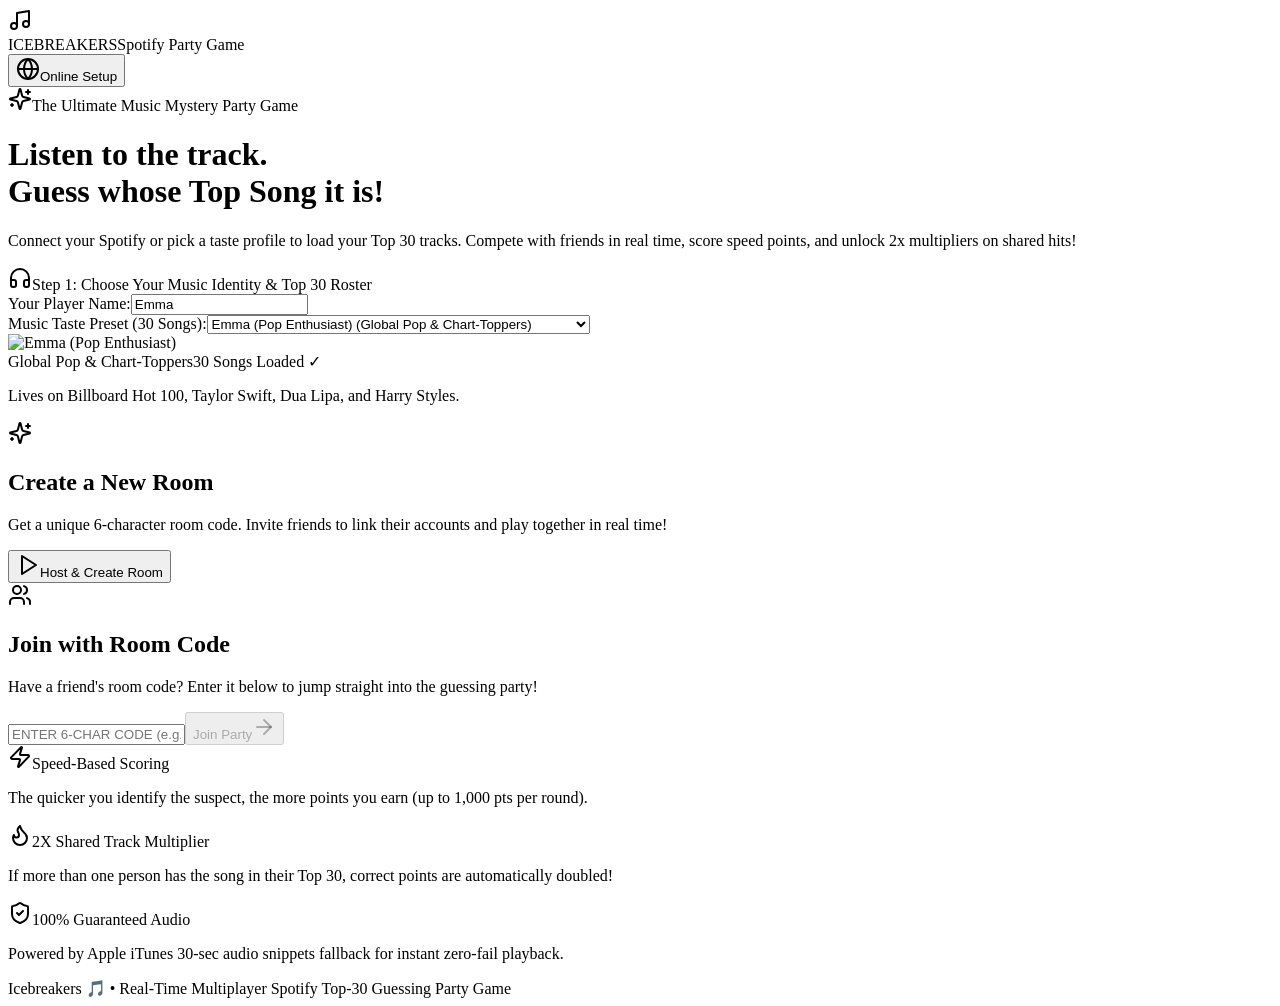
==== index.html @ 99d9b310 "deploy: 02d88da99a52c75f4b98656efeb0865c8ddc6898" ====
<!DOCTYPE html><!--7uxMRRBVd3U_8EMYJGKDu--><html lang="en" class="dark"><head><meta charSet="utf-8"/><meta name="viewport" content="width=device-width, initial-scale=1"/><link rel="preload" as="image" href="https://images.unsplash.com/photo-1494790108377-be9c29b29330?w=150&amp;auto=format&amp;fit=crop"/><link rel="stylesheet" href="/Snippetle/_next/static/css/ee4840bbb4795c56.css" data-precedence="next"/><link rel="preload" as="script" fetchPriority="low" href="/Snippetle/_next/static/chunks/webpack-c650216bf99b0a45.js"/><script src="/Snippetle/_next/static/chunks/4bd1b696-c023c6e3521b1417.js" async=""></script><script src="/Snippetle/_next/static/chunks/255-3718f4b96be80404.js" async=""></script><script src="/Snippetle/_next/static/chunks/main-app-ecd61a5acfb5d22f.js" async=""></script><script src="/Snippetle/_next/static/chunks/370-4c64b33098efb348.js" async=""></script><script src="/Snippetle/_next/static/chunks/app/page-661d3372165bf95f.js" async=""></script><title>Icebreakers 🎵 - Spotify Top-30 Music Mystery Party Game</title><meta name="description" content="The real-time multiplayer music mystery game. Link your Spotify Top 30, listen to 30s snippets, and guess which friend listens to the track!"/><script src="/Snippetle/_next/static/chunks/polyfills-42372ed130431b0a.js" noModule=""></script></head><body class="bg-songless-bg text-songless-text antialiased min-h-screen"><div hidden=""><!--$--><!--/$--></div><div class="min-h-screen bg-[#0a0a0c] text-white selection:bg-emerald-500 selection:text-black flex flex-col justify-between"><header class="py-4 px-6 sm:px-12 border-b border-neutral-800/80 bg-neutral-950/60 backdrop-blur-xl sticky top-0 z-50"><div class="max-w-6xl mx-auto flex items-center justify-between"><div class="flex items-center gap-3"><div class="p-2.5 bg-gradient-to-tr from-emerald-500 to-teal-400 rounded-2xl text-black shadow-lg shadow-emerald-500/20"><svg xmlns="http://www.w3.org/2000/svg" width="24" height="24" viewBox="0 0 24 24" fill="none" stroke="currentColor" stroke-width="2" stroke-linecap="round" stroke-linejoin="round" class="lucide lucide-music w-5 h-5 stroke-[2.5]"><path d="M9 18V5l12-2v13"></path><circle cx="6" cy="18" r="3"></circle><circle cx="18" cy="16" r="3"></circle></svg></div><div><span class="font-black text-xl tracking-tight text-white font-sans">ICEBREAKERS</span><span class="ml-2 bg-emerald-500/20 text-emerald-400 text-[10px] font-black px-2 py-0.5 rounded-full uppercase tracking-wider border border-emerald-500/30">Spotify Party Game</span></div></div><div class="flex items-center gap-3"><button class="flex items-center gap-1.5 px-3.5 py-1.5 rounded-xl bg-neutral-900 hover:bg-neutral-800 border border-neutral-800 text-xs font-semibold text-neutral-300 hover:text-white transition shadow-sm" title="Configure Online Play for different networks"><svg xmlns="http://www.w3.org/2000/svg" width="24" height="24" viewBox="0 0 24 24" fill="none" stroke="currentColor" stroke-width="2" stroke-linecap="round" stroke-linejoin="round" class="lucide lucide-globe w-3.5 h-3.5 text-purple-400"><circle cx="12" cy="12" r="10"></circle><path d="M12 2a14.5 14.5 0 0 0 0 20 14.5 14.5 0 0 0 0-20"></path><path d="M2 12h20"></path></svg><span>Online Setup</span></button></div></div></header><main class="max-w-5xl mx-auto px-4 sm:px-6 py-12 space-y-12"><div class="text-center space-y-4 max-w-3xl mx-auto"><div class="inline-flex items-center gap-2 px-4 py-1.5 rounded-full bg-emerald-500/10 border border-emerald-500/30 text-emerald-400 text-xs font-black uppercase tracking-widest animate-pulse"><svg xmlns="http://www.w3.org/2000/svg" width="24" height="24" viewBox="0 0 24 24" fill="none" stroke="currentColor" stroke-width="2" stroke-linecap="round" stroke-linejoin="round" class="lucide lucide-sparkles w-4 h-4 text-emerald-400"><path d="M9.937 15.5A2 2 0 0 0 8.5 14.063l-6.135-1.582a.5.5 0 0 1 0-.962L8.5 9.936A2 2 0 0 0 9.937 8.5l1.582-6.135a.5.5 0 0 1 .963 0L14.063 8.5A2 2 0 0 0 15.5 9.937l6.135 1.581a.5.5 0 0 1 0 .964L15.5 14.063a2 2 0 0 0-1.437 1.437l-1.582 6.135a.5.5 0 0 1-.963 0z"></path><path d="M20 3v4"></path><path d="M22 5h-4"></path><path d="M4 17v2"></path><path d="M5 18H3"></path></svg>The Ultimate Music Mystery Party Game</div><h1 class="text-4xl sm:text-6xl font-black text-white tracking-tight leading-tight">Listen to the track. <br/><span class="bg-gradient-to-r from-emerald-400 via-teal-300 to-cyan-400 bg-clip-text text-transparent">Guess whose Top Song it is!</span></h1><p class="text-neutral-400 text-base sm:text-lg max-w-2xl mx-auto">Connect your Spotify or pick a taste profile to load your Top 30 tracks. Compete with friends in real time, score speed points, and unlock 2x multipliers on shared hits!</p></div><div class="bg-neutral-900/80 border border-neutral-800 rounded-3xl p-6 sm:p-8 shadow-2xl backdrop-blur-xl"><div class="flex items-center gap-2 mb-4 text-xs font-bold uppercase tracking-widest text-emerald-400"><svg xmlns="http://www.w3.org/2000/svg" width="24" height="24" viewBox="0 0 24 24" fill="none" stroke="currentColor" stroke-width="2" stroke-linecap="round" stroke-linejoin="round" class="lucide lucide-headphones w-4 h-4"><path d="M3 14h3a2 2 0 0 1 2 2v3a2 2 0 0 1-2 2H5a2 2 0 0 1-2-2v-7a9 9 0 0 1 18 0v7a2 2 0 0 1-2 2h-1a2 2 0 0 1-2-2v-3a2 2 0 0 1 2-2h3"></path></svg>Step 1: Choose Your Music Identity &amp; Top 30 Roster</div><div class="grid grid-cols-1 sm:grid-cols-2 gap-4 mb-6"><div><label class="block text-xs font-semibold text-neutral-300 mb-1.5">Your Player Name:</label><input type="text" class="w-full bg-neutral-950 border border-neutral-800 rounded-2xl px-4 py-3 text-white text-sm font-semibold focus:outline-none focus:border-emerald-500 transition" placeholder="Enter your name" value="Emma"/></div><div><label class="block text-xs font-semibold text-neutral-300 mb-1.5">Music Taste Preset (30 Songs):</label><select class="w-full bg-neutral-950 border border-neutral-800 rounded-2xl px-4 py-3 text-white text-sm font-semibold focus:outline-none focus:border-emerald-500 transition"><option value="pop_superstar" selected="">Emma (Pop Enthusiast)<!-- --> (<!-- -->Global Pop &amp; Chart-Toppers<!-- -->)</option><option value="hiphop_head">Marcus (Hip-Hop &amp; R&amp;B)<!-- --> (<!-- -->Hip-Hop &amp; Trap &amp; R&amp;B<!-- -->)</option><option value="desi_vibes">Aarav (Bollywood &amp; Desi)<!-- --> (<!-- -->Bollywood &amp; Punjabi &amp; Indie Desi<!-- -->)</option><option value="indie_dreamer">Chloe (Indie &amp; Alt-Rock)<!-- --> (<!-- -->Indie Rock &amp; Bedroom Pop<!-- -->)</option><option value="rock_legend">David (Classic &amp; Hard Rock)<!-- --> (<!-- -->Classic Rock &amp; 90s Grunge<!-- -->)</option></select></div></div><div class="flex items-center gap-4 bg-neutral-950/70 p-4 rounded-2xl border border-neutral-800/80"><img src="https://images.unsplash.com/photo-1494790108377-be9c29b29330?w=150&amp;auto=format&amp;fit=crop" alt="Emma (Pop Enthusiast)" class="w-14 h-14 rounded-2xl object-cover border-2 border-emerald-500/60 flex-shrink-0"/><div class="flex-1 min-w-0"><div class="flex items-center justify-between"><span class="font-bold text-white text-sm">Global Pop &amp; Chart-Toppers</span><span class="text-xs text-emerald-400 font-semibold bg-emerald-500/10 px-2 py-0.5 rounded-md">30 Songs Loaded ✓</span></div><p class="text-xs text-neutral-400 mt-1 line-clamp-1">Lives on Billboard Hot 100, Taylor Swift, Dua Lipa, and Harry Styles.</p></div></div></div><div class="grid grid-cols-1 md:grid-cols-2 gap-6"><div class="bg-gradient-to-br from-neutral-900 via-neutral-900/90 to-neutral-950 border border-neutral-800 hover:border-neutral-700 rounded-3xl p-8 shadow-2xl flex flex-col justify-between space-y-6 group transition"><div class="space-y-3"><div class="w-12 h-12 rounded-2xl bg-emerald-500/20 border border-emerald-500/40 flex items-center justify-center text-emerald-400 group-hover:scale-110 transition-transform"><svg xmlns="http://www.w3.org/2000/svg" width="24" height="24" viewBox="0 0 24 24" fill="none" stroke="currentColor" stroke-width="2" stroke-linecap="round" stroke-linejoin="round" class="lucide lucide-sparkles w-6 h-6"><path d="M9.937 15.5A2 2 0 0 0 8.5 14.063l-6.135-1.582a.5.5 0 0 1 0-.962L8.5 9.936A2 2 0 0 0 9.937 8.5l1.582-6.135a.5.5 0 0 1 .963 0L14.063 8.5A2 2 0 0 0 15.5 9.937l6.135 1.581a.5.5 0 0 1 0 .964L15.5 14.063a2 2 0 0 0-1.437 1.437l-1.582 6.135a.5.5 0 0 1-.963 0z"></path><path d="M20 3v4"></path><path d="M22 5h-4"></path><path d="M4 17v2"></path><path d="M5 18H3"></path></svg></div><h2 class="text-2xl font-black text-white">Create a New Room</h2><p class="text-neutral-400 text-sm">Get a unique 6-character room code. Invite friends to link their accounts and play together in real time!</p></div><button class="w-full flex items-center justify-center gap-2 py-4 px-6 bg-gradient-to-r from-emerald-500 to-teal-400 hover:from-emerald-400 hover:to-teal-300 text-black font-black text-sm uppercase tracking-wider rounded-2xl shadow-xl shadow-emerald-500/20 transition active:scale-95"><svg xmlns="http://www.w3.org/2000/svg" width="24" height="24" viewBox="0 0 24 24" fill="none" stroke="currentColor" stroke-width="2" stroke-linecap="round" stroke-linejoin="round" class="lucide lucide-play w-4 h-4 fill-current"><polygon points="6 3 20 12 6 21 6 3"></polygon></svg>Host &amp; Create Room</button></div><div class="bg-gradient-to-br from-neutral-900 via-neutral-900/90 to-neutral-950 border border-neutral-800 hover:border-neutral-700 rounded-3xl p-8 shadow-2xl flex flex-col justify-between space-y-6 group transition"><div class="space-y-3"><div class="w-12 h-12 rounded-2xl bg-purple-500/20 border border-purple-500/40 flex items-center justify-center text-purple-400 group-hover:scale-110 transition-transform"><svg xmlns="http://www.w3.org/2000/svg" width="24" height="24" viewBox="0 0 24 24" fill="none" stroke="currentColor" stroke-width="2" stroke-linecap="round" stroke-linejoin="round" class="lucide lucide-users w-6 h-6"><path d="M16 21v-2a4 4 0 0 0-4-4H6a4 4 0 0 0-4 4v2"></path><circle cx="9" cy="7" r="4"></circle><path d="M22 21v-2a4 4 0 0 0-3-3.87"></path><path d="M16 3.13a4 4 0 0 1 0 7.75"></path></svg></div><h2 class="text-2xl font-black text-white">Join with Room Code</h2><p class="text-neutral-400 text-sm">Have a friend&#x27;s room code? Enter it below to jump straight into the guessing party!</p></div><form class="space-y-3"><input type="text" placeholder="ENTER 6-CHAR CODE (e.g. PARTY8)" maxLength="8" class="w-full bg-neutral-950 border border-neutral-700 rounded-2xl px-4 py-3 text-center text-white font-mono font-bold tracking-widest text-lg focus:outline-none focus:border-purple-500 transition" value=""/><button type="submit" disabled="" class="w-full flex items-center justify-center gap-2 py-4 px-6 bg-neutral-800 hover:bg-neutral-700 disabled:opacity-50 text-white font-black text-sm uppercase tracking-wider rounded-2xl transition border border-neutral-700 active:scale-95">Join Party<svg xmlns="http://www.w3.org/2000/svg" width="24" height="24" viewBox="0 0 24 24" fill="none" stroke="currentColor" stroke-width="2" stroke-linecap="round" stroke-linejoin="round" class="lucide lucide-arrow-right w-4 h-4"><path d="M5 12h14"></path><path d="m12 5 7 7-7 7"></path></svg></button></form></div></div><div class="grid grid-cols-1 sm:grid-cols-3 gap-6 pt-6"><div class="bg-neutral-900/40 border border-neutral-800/80 rounded-2xl p-5 space-y-2"><div class="flex items-center gap-2 text-emerald-400 font-bold text-sm"><svg xmlns="http://www.w3.org/2000/svg" width="24" height="24" viewBox="0 0 24 24" fill="none" stroke="currentColor" stroke-width="2" stroke-linecap="round" stroke-linejoin="round" class="lucide lucide-zap w-4 h-4"><path d="M4 14a1 1 0 0 1-.78-1.63l9.9-10.2a.5.5 0 0 1 .86.46l-1.92 6.02A1 1 0 0 0 13 10h7a1 1 0 0 1 .78 1.63l-9.9 10.2a.5.5 0 0 1-.86-.46l1.92-6.02A1 1 0 0 0 11 14z"></path></svg>Speed-Based Scoring</div><p class="text-xs text-neutral-400">The quicker you identify the suspect, the more points you earn (up to 1,000 pts per round).</p></div><div class="bg-neutral-900/40 border border-neutral-800/80 rounded-2xl p-5 space-y-2"><div class="flex items-center gap-2 text-amber-400 font-bold text-sm"><svg xmlns="http://www.w3.org/2000/svg" width="24" height="24" viewBox="0 0 24 24" fill="none" stroke="currentColor" stroke-width="2" stroke-linecap="round" stroke-linejoin="round" class="lucide lucide-flame w-4 h-4"><path d="M8.5 14.5A2.5 2.5 0 0 0 11 12c0-1.38-.5-2-1-3-1.072-2.143-.224-4.054 2-6 .5 2.5 2 4.9 4 6.5 2 1.6 3 3.5 3 5.5a7 7 0 1 1-14 0c0-1.153.433-2.294 1-3a2.5 2.5 0 0 0 2.5 2.5z"></path></svg>2X Shared Track Multiplier</div><p class="text-xs text-neutral-400">If more than one person has the song in their Top 30, correct points are automatically doubled!</p></div><div class="bg-neutral-900/40 border border-neutral-800/80 rounded-2xl p-5 space-y-2"><div class="flex items-center gap-2 text-purple-400 font-bold text-sm"><svg xmlns="http://www.w3.org/2000/svg" width="24" height="24" viewBox="0 0 24 24" fill="none" stroke="currentColor" stroke-width="2" stroke-linecap="round" stroke-linejoin="round" class="lucide lucide-shield-check w-4 h-4"><path d="M20 13c0 5-3.5 7.5-7.66 8.95a1 1 0 0 1-.67-.01C7.5 20.5 4 18 4 13V6a1 1 0 0 1 1-1c2 0 4.5-1.2 6.24-2.72a1.17 1.17 0 0 1 1.52 0C14.51 3.81 17 5 19 5a1 1 0 0 1 1 1z"></path><path d="m9 12 2 2 4-4"></path></svg>100% Guaranteed Audio</div><p class="text-xs text-neutral-400">Powered by Apple iTunes 30-sec audio snippets fallback for instant zero-fail playback.</p></div></div></main><footer class="py-6 border-t border-neutral-800/60 text-center text-xs text-neutral-500">Icebreakers 🎵 • Real-Time Multiplayer Spotify Top-30 Guessing Party Game</footer></div><!--$--><!--/$--><script src="/Snippetle/_next/static/chunks/webpack-c650216bf99b0a45.js" id="_R_" async=""></script><script>(self.__next_f=self.__next_f||[]).push([0])</script><script>self.__next_f.push([1,"1:\"$Sreact.fragment\"\n2:I[9766,[],\"\"]\n3:I[8924,[],\"\"]\n4:I[1959,[],\"ClientPageRoot\"]\n5:I[5719,[\"370\",\"static/chunks/370-4c64b33098efb348.js\",\"974\",\"static/chunks/app/page-661d3372165bf95f.js\"],\"default\"]\n8:I[4431,[],\"OutletBoundary\"]\na:I[5278,[],\"AsyncMetadataOutlet\"]\nc:I[4431,[],\"ViewportBoundary\"]\ne:I[4431,[],\"MetadataBoundary\"]\nf:\"$Sreact.suspense\"\n11:I[7150,[],\"\"]\n:HL[\"/Snippetle/_next/static/css/ee4840bbb4795c56.css\",\"style\"]\n"])</script><script>self.__next_f.push([1,"0:{\"P\":null,\"b\":\"7uxMRRBVd3U-8EMYJGKDu\",\"p\":\"/Snippetle\",\"c\":[\"\",\"\"],\"i\":false,\"f\":[[[\"\",{\"children\":[\"__PAGE__\",{}]},\"$undefined\",\"$undefined\",true],[\"\",[\"$\",\"$1\",\"c\",{\"children\":[[[\"$\",\"link\",\"0\",{\"rel\":\"stylesheet\",\"href\":\"/Snippetle/_next/static/css/ee4840bbb4795c56.css\",\"precedence\":\"next\",\"crossOrigin\":\"$undefined\",\"nonce\":\"$undefined\"}]],[\"$\",\"html\",null,{\"lang\":\"en\",\"className\":\"dark\",\"children\":[\"$\",\"body\",null,{\"className\":\"bg-songless-bg text-songless-text antialiased min-h-screen\",\"children\":[\"$\",\"$L2\",null,{\"parallelRouterKey\":\"children\",\"error\":\"$undefined\",\"errorStyles\":\"$undefined\",\"errorScripts\":\"$undefined\",\"template\":[\"$\",\"$L3\",null,{}],\"templateStyles\":\"$undefined\",\"templateScripts\":\"$undefined\",\"notFound\":[[[\"$\",\"title\",null,{\"children\":\"404: This page could not be found.\"}],[\"$\",\"div\",null,{\"style\":{\"fontFamily\":\"system-ui,\\\"Segoe UI\\\",Roboto,Helvetica,Arial,sans-serif,\\\"Apple Color Emoji\\\",\\\"Segoe UI Emoji\\\"\",\"height\":\"100vh\",\"textAlign\":\"center\",\"display\":\"flex\",\"flexDirection\":\"column\",\"alignItems\":\"center\",\"justifyContent\":\"center\"},\"children\":[\"$\",\"div\",null,{\"children\":[[\"$\",\"style\",null,{\"dangerouslySetInnerHTML\":{\"__html\":\"body{color:#000;background:#fff;margin:0}.next-error-h1{border-right:1px solid rgba(0,0,0,.3)}@media (prefers-color-scheme:dark){body{color:#fff;background:#000}.next-error-h1{border-right:1px solid rgba(255,255,255,.3)}}\"}}],[\"$\",\"h1\",null,{\"className\":\"next-error-h1\",\"style\":{\"display\":\"inline-block\",\"margin\":\"0 20px 0 0\",\"padding\":\"0 23px 0 0\",\"fontSize\":24,\"fontWeight\":500,\"verticalAlign\":\"top\",\"lineHeight\":\"49px\"},\"children\":404}],[\"$\",\"div\",null,{\"style\":{\"display\":\"inline-block\"},\"children\":[\"$\",\"h2\",null,{\"style\":{\"fontSize\":14,\"fontWeight\":400,\"lineHeight\":\"49px\",\"margin\":0},\"children\":\"This page could not be found.\"}]}]]}]}]],[]],\"forbidden\":\"$undefined\",\"unauthorized\":\"$undefined\"}]}]}]]}],{\"children\":[\"__PAGE__\",[\"$\",\"$1\",\"c\",{\"children\":[[\"$\",\"$L4\",null,{\"Component\":\"$5\",\"searchParams\":{},\"params\":{},\"promises\":[\"$@6\",\"$@7\"]}],null,[\"$\",\"$L8\",null,{\"children\":[\"$L9\",[\"$\",\"$La\",null,{\"promise\":\"$@b\"}]]}]]}],{},null,false]},null,false],[\"$\",\"$1\",\"h\",{\"children\":[null,[[\"$\",\"$Lc\",null,{\"children\":\"$Ld\"}],null],[\"$\",\"$Le\",null,{\"children\":[\"$\",\"div\",null,{\"hidden\":true,\"children\":[\"$\",\"$f\",null,{\"fallback\":null,\"children\":\"$L10\"}]}]}]]}],false]],\"m\":\"$undefined\",\"G\":[\"$11\",[]],\"s\":false,\"S\":true}\n"])</script><script>self.__next_f.push([1,"6:{}\n7:\"$0:f:0:1:2:children:1:props:children:0:props:params\"\n"])</script><script>self.__next_f.push([1,"d:[[\"$\",\"meta\",\"0\",{\"charSet\":\"utf-8\"}],[\"$\",\"meta\",\"1\",{\"name\":\"viewport\",\"content\":\"width=device-width, initial-scale=1\"}]]\n9:null\n"])</script><script>self.__next_f.push([1,"b:{\"metadata\":[[\"$\",\"title\",\"0\",{\"children\":\"Icebreakers 🎵 - Spotify Top-30 Music Mystery Party Game\"}],[\"$\",\"meta\",\"1\",{\"name\":\"description\",\"content\":\"The real-time multiplayer music mystery game. Link your Spotify Top 30, listen to 30s snippets, and guess which friend listens to the track!\"}]],\"error\":null,\"digest\":\"$undefined\"}\n"])</script><script>self.__next_f.push([1,"10:\"$b:metadata\"\n"])</script></body></html>
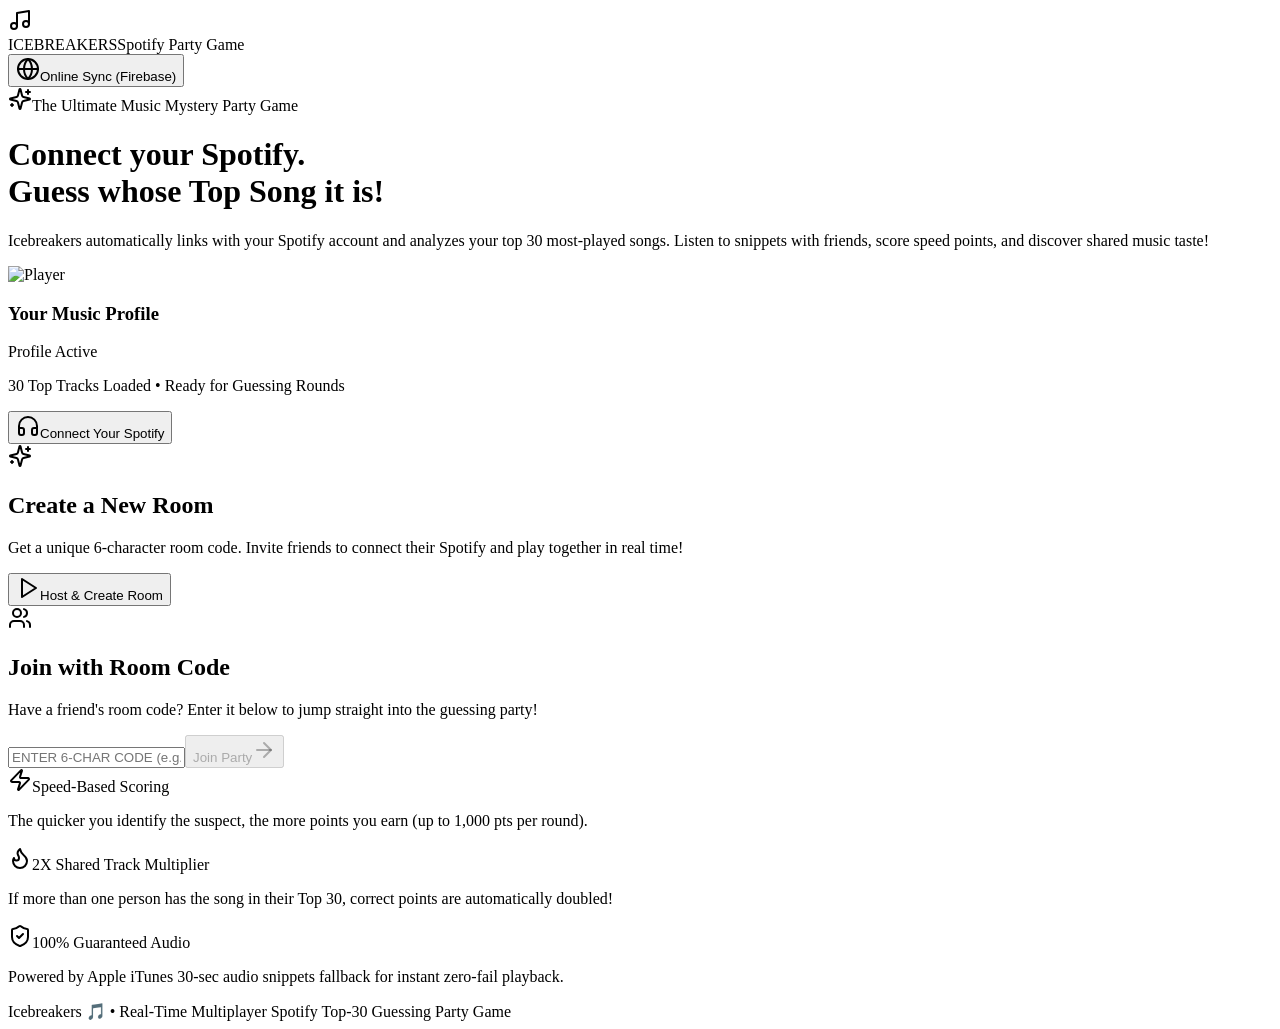
==== commit b4991e3f: "deploy: 270367afc2ce3c6da0cd1bbc2f1837fd7b3bc407" ====
--- a/index.html
+++ b/index.html
@@ -1 +1 @@
-<!DOCTYPE html><!--7uxMRRBVd3U_8EMYJGKDu--><html lang="en" class="dark"><head><meta charSet="utf-8"/><meta name="viewport" content="width=device-width, initial-scale=1"/><link rel="preload" as="image" href="https://images.unsplash.com/photo-1494790108377-be9c29b29330?w=150&amp;auto=format&amp;fit=crop"/><link rel="stylesheet" href="/Snippetle/_next/static/css/ee4840bbb4795c56.css" data-precedence="next"/><link rel="preload" as="script" fetchPriority="low" href="/Snippetle/_next/static/chunks/webpack-c650216bf99b0a45.js"/><script src="/Snippetle/_next/static/chunks/4bd1b696-c023c6e3521b1417.js" async=""></script><script src="/Snippetle/_next/static/chunks/255-3718f4b96be80404.js" async=""></script><script src="/Snippetle/_next/static/chunks/main-app-ecd61a5acfb5d22f.js" async=""></script><script src="/Snippetle/_next/static/chunks/370-4c64b33098efb348.js" async=""></script><script src="/Snippetle/_next/static/chunks/app/page-661d3372165bf95f.js" async=""></script><title>Icebreakers 🎵 - Spotify Top-30 Music Mystery Party Game</title><meta name="description" content="The real-time multiplayer music mystery game. Link your Spotify Top 30, listen to 30s snippets, and guess which friend listens to the track!"/><script src="/Snippetle/_next/static/chunks/polyfills-42372ed130431b0a.js" noModule=""></script></head><body class="bg-songless-bg text-songless-text antialiased min-h-screen"><div hidden=""><!--$--><!--/$--></div><div class="min-h-screen bg-[#0a0a0c] text-white selection:bg-emerald-500 selection:text-black flex flex-col justify-between"><header class="py-4 px-6 sm:px-12 border-b border-neutral-800/80 bg-neutral-950/60 backdrop-blur-xl sticky top-0 z-50"><div class="max-w-6xl mx-auto flex items-center justify-between"><div class="flex items-center gap-3"><div class="p-2.5 bg-gradient-to-tr from-emerald-500 to-teal-400 rounded-2xl text-black shadow-lg shadow-emerald-500/20"><svg xmlns="http://www.w3.org/2000/svg" width="24" height="24" viewBox="0 0 24 24" fill="none" stroke="currentColor" stroke-width="2" stroke-linecap="round" stroke-linejoin="round" class="lucide lucide-music w-5 h-5 stroke-[2.5]"><path d="M9 18V5l12-2v13"></path><circle cx="6" cy="18" r="3"></circle><circle cx="18" cy="16" r="3"></circle></svg></div><div><span class="font-black text-xl tracking-tight text-white font-sans">ICEBREAKERS</span><span class="ml-2 bg-emerald-500/20 text-emerald-400 text-[10px] font-black px-2 py-0.5 rounded-full uppercase tracking-wider border border-emerald-500/30">Spotify Party Game</span></div></div><div class="flex items-center gap-3"><button class="flex items-center gap-1.5 px-3.5 py-1.5 rounded-xl bg-neutral-900 hover:bg-neutral-800 border border-neutral-800 text-xs font-semibold text-neutral-300 hover:text-white transition shadow-sm" title="Configure Online Play for different networks"><svg xmlns="http://www.w3.org/2000/svg" width="24" height="24" viewBox="0 0 24 24" fill="none" stroke="currentColor" stroke-width="2" stroke-linecap="round" stroke-linejoin="round" class="lucide lucide-globe w-3.5 h-3.5 text-purple-400"><circle cx="12" cy="12" r="10"></circle><path d="M12 2a14.5 14.5 0 0 0 0 20 14.5 14.5 0 0 0 0-20"></path><path d="M2 12h20"></path></svg><span>Online Setup</span></button></div></div></header><main class="max-w-5xl mx-auto px-4 sm:px-6 py-12 space-y-12"><div class="text-center space-y-4 max-w-3xl mx-auto"><div class="inline-flex items-center gap-2 px-4 py-1.5 rounded-full bg-emerald-500/10 border border-emerald-500/30 text-emerald-400 text-xs font-black uppercase tracking-widest animate-pulse"><svg xmlns="http://www.w3.org/2000/svg" width="24" height="24" viewBox="0 0 24 24" fill="none" stroke="currentColor" stroke-width="2" stroke-linecap="round" stroke-linejoin="round" class="lucide lucide-sparkles w-4 h-4 text-emerald-400"><path d="M9.937 15.5A2 2 0 0 0 8.5 14.063l-6.135-1.582a.5.5 0 0 1 0-.962L8.5 9.936A2 2 0 0 0 9.937 8.5l1.582-6.135a.5.5 0 0 1 .963 0L14.063 8.5A2 2 0 0 0 15.5 9.937l6.135 1.581a.5.5 0 0 1 0 .964L15.5 14.063a2 2 0 0 0-1.437 1.437l-1.582 6.135a.5.5 0 0 1-.963 0z"></path><path d="M20 3v4"></path><path d="M22 5h-4"></path><path d="M4 17v2"></path><path d="M5 18H3"></path></svg>The Ultimate Music Mystery Party Game</div><h1 class="text-4xl sm:text-6xl font-black text-white tracking-tight leading-tight">Listen to the track. <br/><span class="bg-gradient-to-r from-emerald-400 via-teal-300 to-cyan-400 bg-clip-text text-transparent">Guess whose Top Song it is!</span></h1><p class="text-neutral-400 text-base sm:text-lg max-w-2xl mx-auto">Connect your Spotify or pick a taste profile to load your Top 30 tracks. Compete with friends in real time, score speed points, and unlock 2x multipliers on shared hits!</p></div><div class="bg-neutral-900/80 border border-neutral-800 rounded-3xl p-6 sm:p-8 shadow-2xl backdrop-blur-xl"><div class="flex items-center gap-2 mb-4 text-xs font-bold uppercase tracking-widest text-emerald-400"><svg xmlns="http://www.w3.org/2000/svg" width="24" height="24" viewBox="0 0 24 24" fill="none" stroke="currentColor" stroke-width="2" stroke-linecap="round" stroke-linejoin="round" class="lucide lucide-headphones w-4 h-4"><path d="M3 14h3a2 2 0 0 1 2 2v3a2 2 0 0 1-2 2H5a2 2 0 0 1-2-2v-7a9 9 0 0 1 18 0v7a2 2 0 0 1-2 2h-1a2 2 0 0 1-2-2v-3a2 2 0 0 1 2-2h3"></path></svg>Step 1: Choose Your Music Identity &amp; Top 30 Roster</div><div class="grid grid-cols-1 sm:grid-cols-2 gap-4 mb-6"><div><label class="block text-xs font-semibold text-neutral-300 mb-1.5">Your Player Name:</label><input type="text" class="w-full bg-neutral-950 border border-neutral-800 rounded-2xl px-4 py-3 text-white text-sm font-semibold focus:outline-none focus:border-emerald-500 transition" placeholder="Enter your name" value="Emma"/></div><div><label class="block text-xs font-semibold text-neutral-300 mb-1.5">Music Taste Preset (30 Songs):</label><select class="w-full bg-neutral-950 border border-neutral-800 rounded-2xl px-4 py-3 text-white text-sm font-semibold focus:outline-none focus:border-emerald-500 transition"><option value="pop_superstar" selected="">Emma (Pop Enthusiast)<!-- --> (<!-- -->Global Pop &amp; Chart-Toppers<!-- -->)</option><option value="hiphop_head">Marcus (Hip-Hop &amp; R&amp;B)<!-- --> (<!-- -->Hip-Hop &amp; Trap &amp; R&amp;B<!-- -->)</option><option value="desi_vibes">Aarav (Bollywood &amp; Desi)<!-- --> (<!-- -->Bollywood &amp; Punjabi &amp; Indie Desi<!-- -->)</option><option value="indie_dreamer">Chloe (Indie &amp; Alt-Rock)<!-- --> (<!-- -->Indie Rock &amp; Bedroom Pop<!-- -->)</option><option value="rock_legend">David (Classic &amp; Hard Rock)<!-- --> (<!-- -->Classic Rock &amp; 90s Grunge<!-- -->)</option></select></div></div><div class="flex items-center gap-4 bg-neutral-950/70 p-4 rounded-2xl border border-neutral-800/80"><img src="https://images.unsplash.com/photo-1494790108377-be9c29b29330?w=150&amp;auto=format&amp;fit=crop" alt="Emma (Pop Enthusiast)" class="w-14 h-14 rounded-2xl object-cover border-2 border-emerald-500/60 flex-shrink-0"/><div class="flex-1 min-w-0"><div class="flex items-center justify-between"><span class="font-bold text-white text-sm">Global Pop &amp; Chart-Toppers</span><span class="text-xs text-emerald-400 font-semibold bg-emerald-500/10 px-2 py-0.5 rounded-md">30 Songs Loaded ✓</span></div><p class="text-xs text-neutral-400 mt-1 line-clamp-1">Lives on Billboard Hot 100, Taylor Swift, Dua Lipa, and Harry Styles.</p></div></div></div><div class="grid grid-cols-1 md:grid-cols-2 gap-6"><div class="bg-gradient-to-br from-neutral-900 via-neutral-900/90 to-neutral-950 border border-neutral-800 hover:border-neutral-700 rounded-3xl p-8 shadow-2xl flex flex-col justify-between space-y-6 group transition"><div class="space-y-3"><div class="w-12 h-12 rounded-2xl bg-emerald-500/20 border border-emerald-500/40 flex items-center justify-center text-emerald-400 group-hover:scale-110 transition-transform"><svg xmlns="http://www.w3.org/2000/svg" width="24" height="24" viewBox="0 0 24 24" fill="none" stroke="currentColor" stroke-width="2" stroke-linecap="round" stroke-linejoin="round" class="lucide lucide-sparkles w-6 h-6"><path d="M9.937 15.5A2 2 0 0 0 8.5 14.063l-6.135-1.582a.5.5 0 0 1 0-.962L8.5 9.936A2 2 0 0 0 9.937 8.5l1.582-6.135a.5.5 0 0 1 .963 0L14.063 8.5A2 2 0 0 0 15.5 9.937l6.135 1.581a.5.5 0 0 1 0 .964L15.5 14.063a2 2 0 0 0-1.437 1.437l-1.582 6.135a.5.5 0 0 1-.963 0z"></path><path d="M20 3v4"></path><path d="M22 5h-4"></path><path d="M4 17v2"></path><path d="M5 18H3"></path></svg></div><h2 class="text-2xl font-black text-white">Create a New Room</h2><p class="text-neutral-400 text-sm">Get a unique 6-character room code. Invite friends to link their accounts and play together in real time!</p></div><button class="w-full flex items-center justify-center gap-2 py-4 px-6 bg-gradient-to-r from-emerald-500 to-teal-400 hover:from-emerald-400 hover:to-teal-300 text-black font-black text-sm uppercase tracking-wider rounded-2xl shadow-xl shadow-emerald-500/20 transition active:scale-95"><svg xmlns="http://www.w3.org/2000/svg" width="24" height="24" viewBox="0 0 24 24" fill="none" stroke="currentColor" stroke-width="2" stroke-linecap="round" stroke-linejoin="round" class="lucide lucide-play w-4 h-4 fill-current"><polygon points="6 3 20 12 6 21 6 3"></polygon></svg>Host &amp; Create Room</button></div><div class="bg-gradient-to-br from-neutral-900 via-neutral-900/90 to-neutral-950 border border-neutral-800 hover:border-neutral-700 rounded-3xl p-8 shadow-2xl flex flex-col justify-between space-y-6 group transition"><div class="space-y-3"><div class="w-12 h-12 rounded-2xl bg-purple-500/20 border border-purple-500/40 flex items-center justify-center text-purple-400 group-hover:scale-110 transition-transform"><svg xmlns="http://www.w3.org/2000/svg" width="24" height="24" viewBox="0 0 24 24" fill="none" stroke="currentColor" stroke-width="2" stroke-linecap="round" stroke-linejoin="round" class="lucide lucide-users w-6 h-6"><path d="M16 21v-2a4 4 0 0 0-4-4H6a4 4 0 0 0-4 4v2"></path><circle cx="9" cy="7" r="4"></circle><path d="M22 21v-2a4 4 0 0 0-3-3.87"></path><path d="M16 3.13a4 4 0 0 1 0 7.75"></path></svg></div><h2 class="text-2xl font-black text-white">Join with Room Code</h2><p class="text-neutral-400 text-sm">Have a friend&#x27;s room code? Enter it below to jump straight into the guessing party!</p></div><form class="space-y-3"><input type="text" placeholder="ENTER 6-CHAR CODE (e.g. PARTY8)" maxLength="8" class="w-full bg-neutral-950 border border-neutral-700 rounded-2xl px-4 py-3 text-center text-white font-mono font-bold tracking-widest text-lg focus:outline-none focus:border-purple-500 transition" value=""/><button type="submit" disabled="" class="w-full flex items-center justify-center gap-2 py-4 px-6 bg-neutral-800 hover:bg-neutral-700 disabled:opacity-50 text-white font-black text-sm uppercase tracking-wider rounded-2xl transition border border-neutral-700 active:scale-95">Join Party<svg xmlns="http://www.w3.org/2000/svg" width="24" height="24" viewBox="0 0 24 24" fill="none" stroke="currentColor" stroke-width="2" stroke-linecap="round" stroke-linejoin="round" class="lucide lucide-arrow-right w-4 h-4"><path d="M5 12h14"></path><path d="m12 5 7 7-7 7"></path></svg></button></form></div></div><div class="grid grid-cols-1 sm:grid-cols-3 gap-6 pt-6"><div class="bg-neutral-900/40 border border-neutral-800/80 rounded-2xl p-5 space-y-2"><div class="flex items-center gap-2 text-emerald-400 font-bold text-sm"><svg xmlns="http://www.w3.org/2000/svg" width="24" height="24" viewBox="0 0 24 24" fill="none" stroke="currentColor" stroke-width="2" stroke-linecap="round" stroke-linejoin="round" class="lucide lucide-zap w-4 h-4"><path d="M4 14a1 1 0 0 1-.78-1.63l9.9-10.2a.5.5 0 0 1 .86.46l-1.92 6.02A1 1 0 0 0 13 10h7a1 1 0 0 1 .78 1.63l-9.9 10.2a.5.5 0 0 1-.86-.46l1.92-6.02A1 1 0 0 0 11 14z"></path></svg>Speed-Based Scoring</div><p class="text-xs text-neutral-400">The quicker you identify the suspect, the more points you earn (up to 1,000 pts per round).</p></div><div class="bg-neutral-900/40 border border-neutral-800/80 rounded-2xl p-5 space-y-2"><div class="flex items-center gap-2 text-amber-400 font-bold text-sm"><svg xmlns="http://www.w3.org/2000/svg" width="24" height="24" viewBox="0 0 24 24" fill="none" stroke="currentColor" stroke-width="2" stroke-linecap="round" stroke-linejoin="round" class="lucide lucide-flame w-4 h-4"><path d="M8.5 14.5A2.5 2.5 0 0 0 11 12c0-1.38-.5-2-1-3-1.072-2.143-.224-4.054 2-6 .5 2.5 2 4.9 4 6.5 2 1.6 3 3.5 3 5.5a7 7 0 1 1-14 0c0-1.153.433-2.294 1-3a2.5 2.5 0 0 0 2.5 2.5z"></path></svg>2X Shared Track Multiplier</div><p class="text-xs text-neutral-400">If more than one person has the song in their Top 30, correct points are automatically doubled!</p></div><div class="bg-neutral-900/40 border border-neutral-800/80 rounded-2xl p-5 space-y-2"><div class="flex items-center gap-2 text-purple-400 font-bold text-sm"><svg xmlns="http://www.w3.org/2000/svg" width="24" height="24" viewBox="0 0 24 24" fill="none" stroke="currentColor" stroke-width="2" stroke-linecap="round" stroke-linejoin="round" class="lucide lucide-shield-check w-4 h-4"><path d="M20 13c0 5-3.5 7.5-7.66 8.95a1 1 0 0 1-.67-.01C7.5 20.5 4 18 4 13V6a1 1 0 0 1 1-1c2 0 4.5-1.2 6.24-2.72a1.17 1.17 0 0 1 1.52 0C14.51 3.81 17 5 19 5a1 1 0 0 1 1 1z"></path><path d="m9 12 2 2 4-4"></path></svg>100% Guaranteed Audio</div><p class="text-xs text-neutral-400">Powered by Apple iTunes 30-sec audio snippets fallback for instant zero-fail playback.</p></div></div></main><footer class="py-6 border-t border-neutral-800/60 text-center text-xs text-neutral-500">Icebreakers 🎵 • Real-Time Multiplayer Spotify Top-30 Guessing Party Game</footer></div><!--$--><!--/$--><script src="/Snippetle/_next/static/chunks/webpack-c650216bf99b0a45.js" id="_R_" async=""></script><script>(self.__next_f=self.__next_f||[]).push([0])</script><script>self.__next_f.push([1,"1:\"$Sreact.fragment\"\n2:I[9766,[],\"\"]\n3:I[8924,[],\"\"]\n4:I[1959,[],\"ClientPageRoot\"]\n5:I[5719,[\"370\",\"static/chunks/370-4c64b33098efb348.js\",\"974\",\"static/chunks/app/page-661d3372165bf95f.js\"],\"default\"]\n8:I[4431,[],\"OutletBoundary\"]\na:I[5278,[],\"AsyncMetadataOutlet\"]\nc:I[4431,[],\"ViewportBoundary\"]\ne:I[4431,[],\"MetadataBoundary\"]\nf:\"$Sreact.suspense\"\n11:I[7150,[],\"\"]\n:HL[\"/Snippetle/_next/static/css/ee4840bbb4795c56.css\",\"style\"]\n"])</script><script>self.__next_f.push([1,"0:{\"P\":null,\"b\":\"7uxMRRBVd3U-8EMYJGKDu\",\"p\":\"/Snippetle\",\"c\":[\"\",\"\"],\"i\":false,\"f\":[[[\"\",{\"children\":[\"__PAGE__\",{}]},\"$undefined\",\"$undefined\",true],[\"\",[\"$\",\"$1\",\"c\",{\"children\":[[[\"$\",\"link\",\"0\",{\"rel\":\"stylesheet\",\"href\":\"/Snippetle/_next/static/css/ee4840bbb4795c56.css\",\"precedence\":\"next\",\"crossOrigin\":\"$undefined\",\"nonce\":\"$undefined\"}]],[\"$\",\"html\",null,{\"lang\":\"en\",\"className\":\"dark\",\"children\":[\"$\",\"body\",null,{\"className\":\"bg-songless-bg text-songless-text antialiased min-h-screen\",\"children\":[\"$\",\"$L2\",null,{\"parallelRouterKey\":\"children\",\"error\":\"$undefined\",\"errorStyles\":\"$undefined\",\"errorScripts\":\"$undefined\",\"template\":[\"$\",\"$L3\",null,{}],\"templateStyles\":\"$undefined\",\"templateScripts\":\"$undefined\",\"notFound\":[[[\"$\",\"title\",null,{\"children\":\"404: This page could not be found.\"}],[\"$\",\"div\",null,{\"style\":{\"fontFamily\":\"system-ui,\\\"Segoe UI\\\",Roboto,Helvetica,Arial,sans-serif,\\\"Apple Color Emoji\\\",\\\"Segoe UI Emoji\\\"\",\"height\":\"100vh\",\"textAlign\":\"center\",\"display\":\"flex\",\"flexDirection\":\"column\",\"alignItems\":\"center\",\"justifyContent\":\"center\"},\"children\":[\"$\",\"div\",null,{\"children\":[[\"$\",\"style\",null,{\"dangerouslySetInnerHTML\":{\"__html\":\"body{color:#000;background:#fff;margin:0}.next-error-h1{border-right:1px solid rgba(0,0,0,.3)}@media (prefers-color-scheme:dark){body{color:#fff;background:#000}.next-error-h1{border-right:1px solid rgba(255,255,255,.3)}}\"}}],[\"$\",\"h1\",null,{\"className\":\"next-error-h1\",\"style\":{\"display\":\"inline-block\",\"margin\":\"0 20px 0 0\",\"padding\":\"0 23px 0 0\",\"fontSize\":24,\"fontWeight\":500,\"verticalAlign\":\"top\",\"lineHeight\":\"49px\"},\"children\":404}],[\"$\",\"div\",null,{\"style\":{\"display\":\"inline-block\"},\"children\":[\"$\",\"h2\",null,{\"style\":{\"fontSize\":14,\"fontWeight\":400,\"lineHeight\":\"49px\",\"margin\":0},\"children\":\"This page could not be found.\"}]}]]}]}]],[]],\"forbidden\":\"$undefined\",\"unauthorized\":\"$undefined\"}]}]}]]}],{\"children\":[\"__PAGE__\",[\"$\",\"$1\",\"c\",{\"children\":[[\"$\",\"$L4\",null,{\"Component\":\"$5\",\"searchParams\":{},\"params\":{},\"promises\":[\"$@6\",\"$@7\"]}],null,[\"$\",\"$L8\",null,{\"children\":[\"$L9\",[\"$\",\"$La\",null,{\"promise\":\"$@b\"}]]}]]}],{},null,false]},null,false],[\"$\",\"$1\",\"h\",{\"children\":[null,[[\"$\",\"$Lc\",null,{\"children\":\"$Ld\"}],null],[\"$\",\"$Le\",null,{\"children\":[\"$\",\"div\",null,{\"hidden\":true,\"children\":[\"$\",\"$f\",null,{\"fallback\":null,\"children\":\"$L10\"}]}]}]]}],false]],\"m\":\"$undefined\",\"G\":[\"$11\",[]],\"s\":false,\"S\":true}\n"])</script><script>self.__next_f.push([1,"6:{}\n7:\"$0:f:0:1:2:children:1:props:children:0:props:params\"\n"])</script><script>self.__next_f.push([1,"d:[[\"$\",\"meta\",\"0\",{\"charSet\":\"utf-8\"}],[\"$\",\"meta\",\"1\",{\"name\":\"viewport\",\"content\":\"width=device-width, initial-scale=1\"}]]\n9:null\n"])</script><script>self.__next_f.push([1,"b:{\"metadata\":[[\"$\",\"title\",\"0\",{\"children\":\"Icebreakers 🎵 - Spotify Top-30 Music Mystery Party Game\"}],[\"$\",\"meta\",\"1\",{\"name\":\"description\",\"content\":\"The real-time multiplayer music mystery game. Link your Spotify Top 30, listen to 30s snippets, and guess which friend listens to the track!\"}]],\"error\":null,\"digest\":\"$undefined\"}\n"])</script><script>self.__next_f.push([1,"10:\"$b:metadata\"\n"])</script></body></html>+<!DOCTYPE html><!--qQeffAQdLYVZI_EufZVIM--><html lang="en" class="dark"><head><meta charSet="utf-8"/><meta name="viewport" content="width=device-width, initial-scale=1"/><link rel="preload" as="image" href="https://images.unsplash.com/photo-1535713875002-d1d0cf377fde?w=150&amp;auto=format&amp;fit=crop"/><link rel="stylesheet" href="/icebreakers/_next/static/css/3b7f2f945697b26f.css" data-precedence="next"/><link rel="preload" as="script" fetchPriority="low" href="/icebreakers/_next/static/chunks/webpack-e26f485e685d21a8.js"/><script src="/icebreakers/_next/static/chunks/4bd1b696-c023c6e3521b1417.js" async=""></script><script src="/icebreakers/_next/static/chunks/255-dd8dfb91c6437821.js" async=""></script><script src="/icebreakers/_next/static/chunks/main-app-ecd61a5acfb5d22f.js" async=""></script><script src="/icebreakers/_next/static/chunks/190-3b982f4567a2f4a4.js" async=""></script><script src="/icebreakers/_next/static/chunks/987-d7ec07663974f892.js" async=""></script><script src="/icebreakers/_next/static/chunks/app/page-0b3f38863f33ac7c.js" async=""></script><title>Icebreakers 🎵 - Spotify Top-30 Music Mystery Party Game</title><meta name="description" content="The real-time multiplayer music mystery game. Link your Spotify Top 30, listen to 30s snippets, and guess which friend listens to the track!"/><script src="/icebreakers/_next/static/chunks/polyfills-42372ed130431b0a.js" noModule=""></script></head><body class="bg-songless-bg text-songless-text antialiased min-h-screen"><div hidden=""><!--$--><!--/$--></div><div class="min-h-screen bg-[#0a0a0c] text-white selection:bg-emerald-500 selection:text-black flex flex-col justify-between"><header class="py-4 px-6 sm:px-12 border-b border-neutral-800/80 bg-neutral-950/60 backdrop-blur-xl sticky top-0 z-50"><div class="max-w-6xl mx-auto flex items-center justify-between"><div class="flex items-center gap-3"><div class="p-2.5 bg-gradient-to-tr from-emerald-500 to-teal-400 rounded-2xl text-black shadow-lg shadow-emerald-500/20"><svg xmlns="http://www.w3.org/2000/svg" width="24" height="24" viewBox="0 0 24 24" fill="none" stroke="currentColor" stroke-width="2" stroke-linecap="round" stroke-linejoin="round" class="lucide lucide-music w-5 h-5 stroke-[2.5]"><path d="M9 18V5l12-2v13"></path><circle cx="6" cy="18" r="3"></circle><circle cx="18" cy="16" r="3"></circle></svg></div><div><span class="font-black text-xl tracking-tight text-white font-sans">ICEBREAKERS</span><span class="ml-2 bg-emerald-500/20 text-emerald-400 text-[10px] font-black px-2 py-0.5 rounded-full uppercase tracking-wider border border-emerald-500/30">Spotify Party Game</span></div></div><div class="flex items-center gap-3"><button class="flex items-center gap-1.5 px-3.5 py-1.5 rounded-xl bg-neutral-900 hover:bg-neutral-800 border border-neutral-800 text-xs font-semibold text-neutral-300 hover:text-white transition shadow-sm" title="Configure Online Play for different networks"><svg xmlns="http://www.w3.org/2000/svg" width="24" height="24" viewBox="0 0 24 24" fill="none" stroke="currentColor" stroke-width="2" stroke-linecap="round" stroke-linejoin="round" class="lucide lucide-globe w-3.5 h-3.5 text-purple-400"><circle cx="12" cy="12" r="10"></circle><path d="M12 2a14.5 14.5 0 0 0 0 20 14.5 14.5 0 0 0 0-20"></path><path d="M2 12h20"></path></svg><span>Online Sync (Firebase)</span></button></div></div></header><main class="max-w-5xl mx-auto px-4 sm:px-6 py-10 space-y-10"><div class="text-center space-y-4 max-w-3xl mx-auto"><div class="inline-flex items-center gap-2 px-4 py-1.5 rounded-full bg-emerald-500/10 border border-emerald-500/30 text-emerald-400 text-xs font-black uppercase tracking-widest animate-pulse"><svg xmlns="http://www.w3.org/2000/svg" width="24" height="24" viewBox="0 0 24 24" fill="none" stroke="currentColor" stroke-width="2" stroke-linecap="round" stroke-linejoin="round" class="lucide lucide-sparkles w-4 h-4 text-emerald-400"><path d="M9.937 15.5A2 2 0 0 0 8.5 14.063l-6.135-1.582a.5.5 0 0 1 0-.962L8.5 9.936A2 2 0 0 0 9.937 8.5l1.582-6.135a.5.5 0 0 1 .963 0L14.063 8.5A2 2 0 0 0 15.5 9.937l6.135 1.581a.5.5 0 0 1 0 .964L15.5 14.063a2 2 0 0 0-1.437 1.437l-1.582 6.135a.5.5 0 0 1-.963 0z"></path><path d="M20 3v4"></path><path d="M22 5h-4"></path><path d="M4 17v2"></path><path d="M5 18H3"></path></svg>The Ultimate Music Mystery Party Game</div><h1 class="text-4xl sm:text-6xl font-black text-white tracking-tight leading-tight">Connect your Spotify. <br/><span class="bg-gradient-to-r from-emerald-400 via-teal-300 to-cyan-400 bg-clip-text text-transparent">Guess whose Top Song it is!</span></h1><p class="text-neutral-400 text-base sm:text-lg max-w-2xl mx-auto">Icebreakers automatically links with your Spotify account and analyzes your top 30 most-played songs. Listen to snippets with friends, score speed points, and discover shared music taste!</p></div><div class="bg-gradient-to-r from-neutral-900 via-[#1DB954]/10 to-neutral-900 border border-neutral-800 rounded-3xl p-6 sm:p-8 shadow-2xl backdrop-blur-xl relative overflow-hidden"><div class="absolute top-0 right-0 w-80 h-80 bg-[#1DB954]/15 rounded-full blur-3xl pointer-events-none"></div><div class="relative z-10 flex flex-col md:flex-row items-center justify-between gap-6"><div class="flex items-center gap-4"><div class="relative"><img src="https://images.unsplash.com/photo-1535713875002-d1d0cf377fde?w=150&amp;auto=format&amp;fit=crop" alt="Player" class="w-16 h-16 sm:w-20 sm:h-20 rounded-2xl object-cover border-2 border-[#1DB954] shadow-xl"/></div><div><div class="flex items-center gap-2"><h3 class="text-xl sm:text-2xl font-black text-white">Your Music Profile</h3><span class="text-xs bg-[#1DB954]/20 text-[#1DB954] font-bold px-2.5 py-0.5 rounded-full border border-[#1DB954]/30">Profile Active</span></div><p class="text-xs sm:text-sm text-neutral-400 mt-1">30<!-- --> Top Tracks Loaded • Ready for Guessing Rounds</p></div></div><button class="w-full md:w-auto flex items-center justify-center gap-2.5 px-6 py-3.5 bg-[#1DB954] hover:bg-[#1ed760] text-black font-black text-xs sm:text-sm uppercase tracking-wider rounded-2xl transition shadow-lg shadow-[#1DB954]/20 active:scale-95 flex-shrink-0"><svg xmlns="http://www.w3.org/2000/svg" width="24" height="24" viewBox="0 0 24 24" fill="none" stroke="currentColor" stroke-width="2" stroke-linecap="round" stroke-linejoin="round" class="lucide lucide-headphones w-4 h-4 fill-black"><path d="M3 14h3a2 2 0 0 1 2 2v3a2 2 0 0 1-2 2H5a2 2 0 0 1-2-2v-7a9 9 0 0 1 18 0v7a2 2 0 0 1-2 2h-1a2 2 0 0 1-2-2v-3a2 2 0 0 1 2-2h3"></path></svg>Connect Your Spotify</button></div></div><div class="grid grid-cols-1 md:grid-cols-2 gap-6"><div class="bg-gradient-to-br from-neutral-900 via-neutral-900/90 to-neutral-950 border border-neutral-800 hover:border-neutral-700 rounded-3xl p-8 shadow-2xl flex flex-col justify-between space-y-6 group transition"><div class="space-y-3"><div class="w-12 h-12 rounded-2xl bg-emerald-500/20 border border-emerald-500/40 flex items-center justify-center text-emerald-400 group-hover:scale-110 transition-transform"><svg xmlns="http://www.w3.org/2000/svg" width="24" height="24" viewBox="0 0 24 24" fill="none" stroke="currentColor" stroke-width="2" stroke-linecap="round" stroke-linejoin="round" class="lucide lucide-sparkles w-6 h-6"><path d="M9.937 15.5A2 2 0 0 0 8.5 14.063l-6.135-1.582a.5.5 0 0 1 0-.962L8.5 9.936A2 2 0 0 0 9.937 8.5l1.582-6.135a.5.5 0 0 1 .963 0L14.063 8.5A2 2 0 0 0 15.5 9.937l6.135 1.581a.5.5 0 0 1 0 .964L15.5 14.063a2 2 0 0 0-1.437 1.437l-1.582 6.135a.5.5 0 0 1-.963 0z"></path><path d="M20 3v4"></path><path d="M22 5h-4"></path><path d="M4 17v2"></path><path d="M5 18H3"></path></svg></div><h2 class="text-2xl font-black text-white">Create a New Room</h2><p class="text-neutral-400 text-sm">Get a unique 6-character room code. Invite friends to connect their Spotify and play together in real time!</p></div><button class="w-full flex items-center justify-center gap-2 py-4 px-6 bg-gradient-to-r from-emerald-500 to-teal-400 hover:from-emerald-400 hover:to-teal-300 text-black font-black text-sm uppercase tracking-wider rounded-2xl shadow-xl shadow-emerald-500/20 transition active:scale-95"><svg xmlns="http://www.w3.org/2000/svg" width="24" height="24" viewBox="0 0 24 24" fill="none" stroke="currentColor" stroke-width="2" stroke-linecap="round" stroke-linejoin="round" class="lucide lucide-play w-4 h-4 fill-current"><polygon points="6 3 20 12 6 21 6 3"></polygon></svg>Host &amp; Create Room</button></div><div class="bg-gradient-to-br from-neutral-900 via-neutral-900/90 to-neutral-950 border border-neutral-800 hover:border-neutral-700 rounded-3xl p-8 shadow-2xl flex flex-col justify-between space-y-6 group transition"><div class="space-y-3"><div class="w-12 h-12 rounded-2xl bg-purple-500/20 border border-purple-500/40 flex items-center justify-center text-purple-400 group-hover:scale-110 transition-transform"><svg xmlns="http://www.w3.org/2000/svg" width="24" height="24" viewBox="0 0 24 24" fill="none" stroke="currentColor" stroke-width="2" stroke-linecap="round" stroke-linejoin="round" class="lucide lucide-users w-6 h-6"><path d="M16 21v-2a4 4 0 0 0-4-4H6a4 4 0 0 0-4 4v2"></path><circle cx="9" cy="7" r="4"></circle><path d="M22 21v-2a4 4 0 0 0-3-3.87"></path><path d="M16 3.13a4 4 0 0 1 0 7.75"></path></svg></div><h2 class="text-2xl font-black text-white">Join with Room Code</h2><p class="text-neutral-400 text-sm">Have a friend&#x27;s room code? Enter it below to jump straight into the guessing party!</p></div><form class="space-y-3"><input type="text" placeholder="ENTER 6-CHAR CODE (e.g. PARTY8)" maxLength="8" class="w-full bg-neutral-950 border border-neutral-700 rounded-2xl px-4 py-3 text-center text-white font-mono font-bold tracking-widest text-lg focus:outline-none focus:border-purple-500 transition" value=""/><button type="submit" disabled="" class="w-full flex items-center justify-center gap-2 py-4 px-6 bg-neutral-800 hover:bg-neutral-700 disabled:opacity-50 text-white font-black text-sm uppercase tracking-wider rounded-2xl transition border border-neutral-700 active:scale-95">Join Party<svg xmlns="http://www.w3.org/2000/svg" width="24" height="24" viewBox="0 0 24 24" fill="none" stroke="currentColor" stroke-width="2" stroke-linecap="round" stroke-linejoin="round" class="lucide lucide-arrow-right w-4 h-4"><path d="M5 12h14"></path><path d="m12 5 7 7-7 7"></path></svg></button></form></div></div><div class="grid grid-cols-1 sm:grid-cols-3 gap-6 pt-4"><div class="bg-neutral-900/40 border border-neutral-800/80 rounded-2xl p-5 space-y-2"><div class="flex items-center gap-2 text-emerald-400 font-bold text-sm"><svg xmlns="http://www.w3.org/2000/svg" width="24" height="24" viewBox="0 0 24 24" fill="none" stroke="currentColor" stroke-width="2" stroke-linecap="round" stroke-linejoin="round" class="lucide lucide-zap w-4 h-4"><path d="M4 14a1 1 0 0 1-.78-1.63l9.9-10.2a.5.5 0 0 1 .86.46l-1.92 6.02A1 1 0 0 0 13 10h7a1 1 0 0 1 .78 1.63l-9.9 10.2a.5.5 0 0 1-.86-.46l1.92-6.02A1 1 0 0 0 11 14z"></path></svg>Speed-Based Scoring</div><p class="text-xs text-neutral-400">The quicker you identify the suspect, the more points you earn (up to 1,000 pts per round).</p></div><div class="bg-neutral-900/40 border border-neutral-800/80 rounded-2xl p-5 space-y-2"><div class="flex items-center gap-2 text-amber-400 font-bold text-sm"><svg xmlns="http://www.w3.org/2000/svg" width="24" height="24" viewBox="0 0 24 24" fill="none" stroke="currentColor" stroke-width="2" stroke-linecap="round" stroke-linejoin="round" class="lucide lucide-flame w-4 h-4"><path d="M8.5 14.5A2.5 2.5 0 0 0 11 12c0-1.38-.5-2-1-3-1.072-2.143-.224-4.054 2-6 .5 2.5 2 4.9 4 6.5 2 1.6 3 3.5 3 5.5a7 7 0 1 1-14 0c0-1.153.433-2.294 1-3a2.5 2.5 0 0 0 2.5 2.5z"></path></svg>2X Shared Track Multiplier</div><p class="text-xs text-neutral-400">If more than one person has the song in their Top 30, correct points are automatically doubled!</p></div><div class="bg-neutral-900/40 border border-neutral-800/80 rounded-2xl p-5 space-y-2"><div class="flex items-center gap-2 text-purple-400 font-bold text-sm"><svg xmlns="http://www.w3.org/2000/svg" width="24" height="24" viewBox="0 0 24 24" fill="none" stroke="currentColor" stroke-width="2" stroke-linecap="round" stroke-linejoin="round" class="lucide lucide-shield-check w-4 h-4"><path d="M20 13c0 5-3.5 7.5-7.66 8.95a1 1 0 0 1-.67-.01C7.5 20.5 4 18 4 13V6a1 1 0 0 1 1-1c2 0 4.5-1.2 6.24-2.72a1.17 1.17 0 0 1 1.52 0C14.51 3.81 17 5 19 5a1 1 0 0 1 1 1z"></path><path d="m9 12 2 2 4-4"></path></svg>100% Guaranteed Audio</div><p class="text-xs text-neutral-400">Powered by Apple iTunes 30-sec audio snippets fallback for instant zero-fail playback.</p></div></div></main><footer class="py-6 border-t border-neutral-800/60 text-center text-xs text-neutral-500">Icebreakers 🎵 • Real-Time Multiplayer Spotify Top-30 Guessing Party Game</footer></div><!--$--><!--/$--><script src="/icebreakers/_next/static/chunks/webpack-e26f485e685d21a8.js" id="_R_" async=""></script><script>(self.__next_f=self.__next_f||[]).push([0])</script><script>self.__next_f.push([1,"1:\"$Sreact.fragment\"\n2:I[9766,[],\"\"]\n3:I[8924,[],\"\"]\n4:I[1959,[],\"ClientPageRoot\"]\n5:I[7322,[\"190\",\"static/chunks/190-3b982f4567a2f4a4.js\",\"987\",\"static/chunks/987-d7ec07663974f892.js\",\"974\",\"static/chunks/app/page-0b3f38863f33ac7c.js\"],\"default\"]\n8:I[4431,[],\"OutletBoundary\"]\na:I[5278,[],\"AsyncMetadataOutlet\"]\nc:I[4431,[],\"ViewportBoundary\"]\ne:I[4431,[],\"MetadataBoundary\"]\nf:\"$Sreact.suspense\"\n11:I[7150,[],\"\"]\n:HL[\"/icebreakers/_next/static/css/3b7f2f945697b26f.css\",\"style\"]\n"])</script><script>self.__next_f.push([1,"0:{\"P\":null,\"b\":\"qQeffAQdLYVZI_EufZVIM\",\"p\":\"/icebreakers\",\"c\":[\"\",\"\"],\"i\":false,\"f\":[[[\"\",{\"children\":[\"__PAGE__\",{}]},\"$undefined\",\"$undefined\",true],[\"\",[\"$\",\"$1\",\"c\",{\"children\":[[[\"$\",\"link\",\"0\",{\"rel\":\"stylesheet\",\"href\":\"/icebreakers/_next/static/css/3b7f2f945697b26f.css\",\"precedence\":\"next\",\"crossOrigin\":\"$undefined\",\"nonce\":\"$undefined\"}]],[\"$\",\"html\",null,{\"lang\":\"en\",\"className\":\"dark\",\"children\":[\"$\",\"body\",null,{\"className\":\"bg-songless-bg text-songless-text antialiased min-h-screen\",\"children\":[\"$\",\"$L2\",null,{\"parallelRouterKey\":\"children\",\"error\":\"$undefined\",\"errorStyles\":\"$undefined\",\"errorScripts\":\"$undefined\",\"template\":[\"$\",\"$L3\",null,{}],\"templateStyles\":\"$undefined\",\"templateScripts\":\"$undefined\",\"notFound\":[[[\"$\",\"title\",null,{\"children\":\"404: This page could not be found.\"}],[\"$\",\"div\",null,{\"style\":{\"fontFamily\":\"system-ui,\\\"Segoe UI\\\",Roboto,Helvetica,Arial,sans-serif,\\\"Apple Color Emoji\\\",\\\"Segoe UI Emoji\\\"\",\"height\":\"100vh\",\"textAlign\":\"center\",\"display\":\"flex\",\"flexDirection\":\"column\",\"alignItems\":\"center\",\"justifyContent\":\"center\"},\"children\":[\"$\",\"div\",null,{\"children\":[[\"$\",\"style\",null,{\"dangerouslySetInnerHTML\":{\"__html\":\"body{color:#000;background:#fff;margin:0}.next-error-h1{border-right:1px solid rgba(0,0,0,.3)}@media (prefers-color-scheme:dark){body{color:#fff;background:#000}.next-error-h1{border-right:1px solid rgba(255,255,255,.3)}}\"}}],[\"$\",\"h1\",null,{\"className\":\"next-error-h1\",\"style\":{\"display\":\"inline-block\",\"margin\":\"0 20px 0 0\",\"padding\":\"0 23px 0 0\",\"fontSize\":24,\"fontWeight\":500,\"verticalAlign\":\"top\",\"lineHeight\":\"49px\"},\"children\":404}],[\"$\",\"div\",null,{\"style\":{\"display\":\"inline-block\"},\"children\":[\"$\",\"h2\",null,{\"style\":{\"fontSize\":14,\"fontWeight\":400,\"lineHeight\":\"49px\",\"margin\":0},\"children\":\"This page could not be found.\"}]}]]}]}]],[]],\"forbidden\":\"$undefined\",\"unauthorized\":\"$undefined\"}]}]}]]}],{\"children\":[\"__PAGE__\",[\"$\",\"$1\",\"c\",{\"children\":[[\"$\",\"$L4\",null,{\"Component\":\"$5\",\"searchParams\":{},\"params\":{},\"promises\":[\"$@6\",\"$@7\"]}],null,[\"$\",\"$L8\",null,{\"children\":[\"$L9\",[\"$\",\"$La\",null,{\"promise\":\"$@b\"}]]}]]}],{},null,false]},null,false],[\"$\",\"$1\",\"h\",{\"children\":[null,[[\"$\",\"$Lc\",null,{\"children\":\"$Ld\"}],null],[\"$\",\"$Le\",null,{\"children\":[\"$\",\"div\",null,{\"hidden\":true,\"children\":[\"$\",\"$f\",null,{\"fallback\":null,\"children\":\"$L10\"}]}]}]]}],false]],\"m\":\"$undefined\",\"G\":[\"$11\",[]],\"s\":false,\"S\":true}\n"])</script><script>self.__next_f.push([1,"6:{}\n7:\"$0:f:0:1:2:children:1:props:children:0:props:params\"\n"])</script><script>self.__next_f.push([1,"d:[[\"$\",\"meta\",\"0\",{\"charSet\":\"utf-8\"}],[\"$\",\"meta\",\"1\",{\"name\":\"viewport\",\"content\":\"width=device-width, initial-scale=1\"}]]\n9:null\n"])</script><script>self.__next_f.push([1,"b:{\"metadata\":[[\"$\",\"title\",\"0\",{\"children\":\"Icebreakers 🎵 - Spotify Top-30 Music Mystery Party Game\"}],[\"$\",\"meta\",\"1\",{\"name\":\"description\",\"content\":\"The real-time multiplayer music mystery game. Link your Spotify Top 30, listen to 30s snippets, and guess which friend listens to the track!\"}]],\"error\":null,\"digest\":\"$undefined\"}\n"])</script><script>self.__next_f.push([1,"10:\"$b:metadata\"\n"])</script></body></html>
